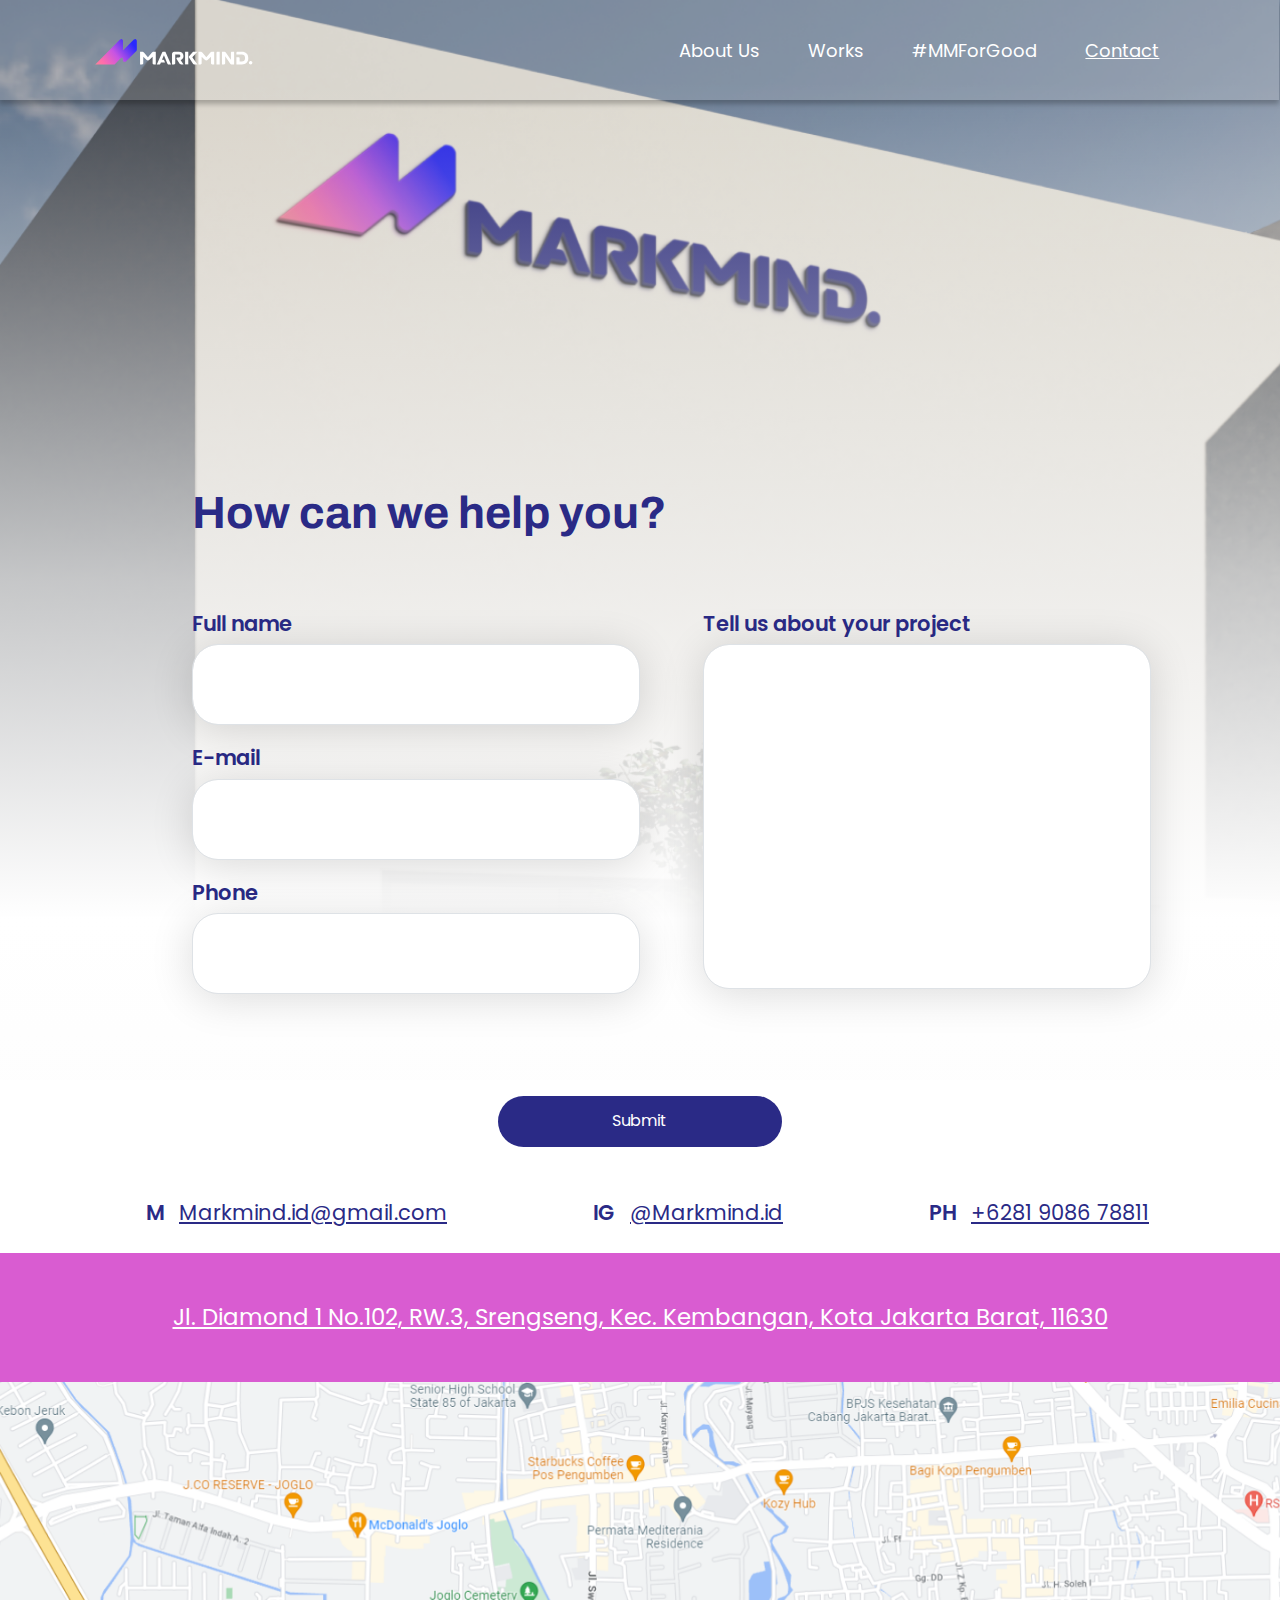
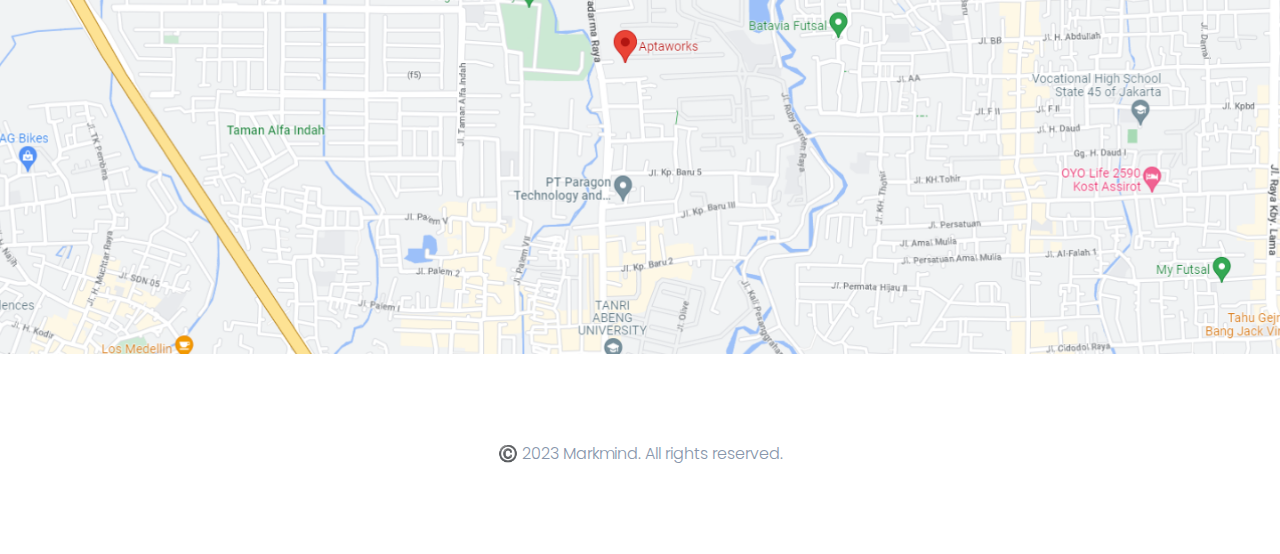
==== contactus.html @ 30f50bf9 "initial commit" ====
<!DOCTYPE html>
<html lang="en">

<head>
    <meta charset="utf-8" />
    <meta name="viewport" content="width=device-width, initial-scale=1" />
    <title>Markmind</title>
    <link href="https://cdn.jsdelivr.net/npm/bootstrap@5.3.0-alpha2/dist/css/bootstrap.min.css" rel="stylesheet" />
    <link href='https://fonts.googleapis.com/css?family=Archivo' rel='stylesheet'>
    <link href='https://fonts.googleapis.com/css?family=Poppins' rel='stylesheet'>
    <link rel="stylesheet" href="css/background.css">
    <link rel="stylesheet" href="css/main.css">
    <link rel="stylesheet" href="css/contactus.css">
</head>

<body>
    <button class="navbar-toggler mobile" type="button" aria-expanded="false" id="navbar-toggler" id="navbar-toggler">
        <span class="navbar-toggler-icon"></span>
    </button>
    <span class="navbar-toggler-icon bg-navbar-icon mobile"></span>
    <div class="blur-nav mobile" id="blurNavbar">
        <div class="blur-nav-items">
            <ul class="navbar-nav ms-auto mb-2 mb-lg-0">
                <li class="nav-item">
                    <a class="nav-link" href="./index.html">About Us</a>
                </li>
                <li class="nav-item">
                    <a class="nav-link" href="./works.html">Works</a>
                </li>
                <li class="nav-item">
                    <a class="nav-link" href="./mmforgood.html">#MMForGood</a>
                </li>
                <li class="nav-item">
                    <a class="nav-link" href="./contactus.html"><u>Contact</u></a>
                </li>
            </ul>
        </div>
    </div>
    <nav class="navbar navbar-expand-lg bg-navbar pt-3  header">
        <div class="container">
            <a class="navbar-brand" href="./index.html"><img src="assets/title.svg" alt="Markmind" /></a>
            <div class="collapse navbar-collapse" id="navbarSupportedContent">
                <ul class="navbar-nav ms-auto mb-2 mb-lg-0">
                    <li class="nav-item">
                        <a class="nav-link" href="./index.html">About Us</a>
                    </li>
                    <li class="nav-item">
                        <a class="nav-link" href="./works.html">Works</a>
                    </li>
                    <li class="nav-item">
                        <a class="nav-link" href="./mmforgood.html">#MMForGood</a>
                    </li>
                    <li class="nav-item">
                        <a class="nav-link" href="./contactus.html"><u>Contact</u></a>
                    </li>
                </ul>
            </div>
        </div>
    </nav>
    <div class="background contactus-bg">
        <div class="contactus-bg mobile" id="elipse1"></div>
        <div class="contactus-bg mobile" id="elipse2"></div>
        <div class="contactus-bg mobile" id="elipse3"></div>
        <div class="contactus-bg mobile" id="elipse4"></div>
        <div class="contactus-bg mobile" id="elipse5"></div>
        <div class="contactus-bg mobile" id="elipse6"></div>
        <div class="main-bg mobile" id="bgfooter"></div>
        <div class="main-bg"></div>
    </div>
    <div class="blnkspace"></div>
    <form action="https://formspree.io/f/mayzaboo" method="POST">
        <div class="container-1">
            <div class="container-1-header">
                <h1>How can we help you?</h1>
            </div>
            <div class="container-1-forms">
                <div class="container-1-forms-left">
                    <div class="form">
                        <h2>Full name</h2>
                        <div class="input-group">
                            <input class="form-control" type="text" name="name" placeholder="Full name"
                                required="required" />
                        </div>
                    </div>
                    <div class="form">
                        <h2>E-mail</h2>
                        <div class="input-group">
                            <input class="form-control" type="email" name="email" placeholder="E-mail"
                                required="required" />
                        </div>
                    </div>
                    <div class="form">
                        <h2>Phone</h2>
                        <div class="input-group">
                            <input class="form-control" type="text" name="phone" placeholder="Phone"
                                required="required" />
                        </div>
                    </div>
                </div>
                <div class="container-1-forms-right">
                    <div class="form">
                        <h2>Tell us about your project</h2>
                        <div class="input-group">
                            <input class="form-control" type="text" name="project"
                                placeholder="Tell us about your project" required="required" id="right-form" />
                        </div>
                    </div>
                </div>
            </div>
            <button class="btn poppins" id="submit-btn" type="submit">Submit</button>
        </div>
    </form>
    <div class="container-2 poppins">
        <div class="contacts">
            <h1>M</h1>
            <a href="mailto: markmind.id@gmail.com">Markmind.id@gmail.com</a>
        </div>
        <div class="contacts">
            <h1>IG</h1>
            <a href="https://www.instagram.com/markmind.id/">@Markmind.id</a>
        </div>
        <div class="contacts">
            <h1>PH</h1>
            <a
                href="https://api.whatsapp.com/send?phone=6281908678811&text=Halo%20MarkMind.%20Boleh%20bertanya%20mengenai%20layanan">+6281
                9086 78811</a>
        </div>
    </div>
    <div class="container-3 poppins">
        <a href="https://maps.app.goo.gl/wkw7BoBcJUdyeUQN9?g_st=ic">Jl. Diamond 1 No.102, RW.3, Srengseng, Kec.
            Kembangan, Kota Jakarta Barat, 11630</a>
    </div>
    <div class="container-4">
        <a href="https://maps.app.goo.gl/wkw7BoBcJUdyeUQN9?g_st=ic">
            <img src="./assets/contactus_map.png" alt=""></a>
    </div>
    <div class="poppins" id="footer">
        <div id="footer-bot">
            <p>©️ 2023 Markmind. All rights reserved.</p>
        </div>
    </div>

    <script src="https://cdn.jsdelivr.net/npm/bootstrap@5.3.0-alpha2/dist/js/bootstrap.bundle.min.js"></script>
    <script src="./js/main.js"></script>
    <script src="./js/works.js"></script>
</body>

</html>
---- css/background.css ----
body {
    background-color: #2E2E7B;

}

.background {
    width: 100%;
    /* height: 1920px; */
    /* background-color: #2E2E7B; */
    position: absolute;
    overflow: hidden;
    z-index: -2;
}

#grain img {
    width: 100vw;
    height: 100vh;
    position: fixed;
    top: 0;
}

/* #grain img {
    width: 100%;
} */

#bgfooter {
    z-index: -2;
}

@media (min-width: 992px) {

    #bgfooter {
        position: absolute;
        width: 139%;
        height: 3335px;
        left: -19%;
        bottom: 0;
        background: radial-gradient(173.13% 109.48% at 49.87% -9.48%, rgba(46, 46, 123, 0) 33.85%, #FFFFFF 54.17%);
        /* filter: blur(149.5px); */
    }

    /* main-bg */
    .main-bg#elipse1 {
        position: absolute;
        width: 667px;
        height: 667px;
        right: -195px;
        top: -171px;
        border-radius: 50%;

        background: #CD62BC;
        filter: blur(259.5px);
    }

    .main-bg#elipse2 {
        position: absolute;
        width: 547px;
        height: 547px;
        left: -499px;
        top: 780px;
        border-radius: 50%;

        background: #FCD9F6;
        filter: blur(259.5px);
    }

    .main-bg#elipse3 {
        position: absolute;
        width: 547px;
        height: 547px;
        right: -371px;
        top: 1641px;
        border-radius: 50%;

        background: #FCD9F6;
        filter: blur(259.5px);
    }

    .main-bg#elipse4 {
        position: absolute;
        width: 1078.89px;
        height: 1078.89px;
        left: calc(50% - 1078.89px/2 - 3.06px);
        top: 1493.88px;
        z-index: -2;
        border-radius: 50%;

        background: #FE85D5;
        filter: blur(259.5px);
        transform: rotate(-89.71deg);
    }

    /* mmforgood-bg */
    .mmforgood-bg {
        height: 1900px;
    }

    .mmforgood-bg#elipse5 {
        position: absolute;
        width: 995px;
        height: 995px;
        left: -417px;
        top: 620px;
        border-radius: 50%;
        background: #F385B6;
        filter: blur(225px);
        min-width: none;
    }

    /* works-bg */
    .works-bg {
        height: 5086px;
    }

    .works-bg#elipse1 {
        position: absolute;
        width: 994.76px;
        height: 994.76px;
        right: -570.7px;
        top: 1052.88px;

        background: #F385B6;
        filter: blur(296.571px);
    }

    .works-bg#elipse5 {
        position: absolute;
        width: 911.83px;
        height: 911.83px;
        left: -274.4px;
        top: 1908.2px;

        background: #F385B6;
        filter: blur(296.571px);
        transform: rotate(-165deg);
    }

    .works-bg#elipse6 {
        position: absolute;
        width: 504px;
        height: 504px;
        right: -252px;
        top: 2010px;

        background: #E2E2E2;
        filter: blur(167.5px);
    }

    .works-bg#bgfooter {
        height: 2073px;
    }

}

/* For screens narrower than 768px (mobile) */
@media (max-width: 992px) {

    /* .background {
        height: 600vw;
        max-height: 2500px;
    } */

    #elipse1 {
        position: absolute;
        width: 256px;
        height: 256px;
        right: -104px;
        top: 176px;

        background: #D362A9;
        filter: blur(115px);
    }

    #elipse2 {
        position: absolute;
        width: 256px;
        height: 256px;
        left: -97px;
        top: 621px;

        background: #D362A9;
        filter: blur(115px);
    }

    #elipse3 {
        position: absolute;
        width: 425px;
        height: 271px;
        right: -66px;
        top: 331px;
        z-index: 1;

        background: #2E2E7B;
        filter: blur(60px);
    }

    #elipse4 {
        position: absolute;
        width: 256px;
        height: 256px;
        right: -178px;
        top: 602px;

        background: rgba(122, 122, 193, 0.8);
        filter: blur(115px);
    }

    #elipse5 {
        position: absolute;
        width: 256px;
        height: 256px;
        right: -123px;
        top: 1033px;

        background: #D362A9;
        filter: blur(115px);
    }

    #elipse6 {
        position: absolute;
        width: 256px;
        height: 256px;
        left: -158px;
        top: 1112px;

        background: #7A7AC1;
        filter: blur(115px);
    }

    #bgfooter {
        position: absolute;
        width: 140vw;
        left: -15%;
        height: 878px;
        bottom: 0;
        background: radial-gradient(173.13% 109.48% at 49.87% -9.48%, rgba(48, 42, 142, 0) 43.75%, #E0E0E0 60.42%, #FFF 67.71%);
        /* filter: blur(20px); */
    }
}
---- css/main.css ----
body {
    font-family: "Archivo" !important;
}

.poppins {
    font-family: "Poppins" !important;
}

.archivo {
    font-family: "Archivo" !important;
}

.w-700 {
    font-weight: 700;
}

.bg-mm img {
    width: 100%;
    position: fixed;
    z-index: -1;
}

.header {
    background: rgba(217, 217, 217, 0.2);
}

#navbarSupportedContent {
    font-size: 18px;
}

.nav-item {
    margin: 0 16px;
}

.navbar-nav {
    font-family: "Poppins" !important;
    --bs-nav-link-color: #fff;
    color: white;
}

.navbar-branc img {
    height: 32px;
}

#linebreak {
    background-color: white;
    min-height: 2px;
}

#footer {
    /* background-color: white; */
    position: relative;
    display: flex;
    flex-direction: column;
    width: 100%;
    overflow-x: clip;
}

#footer-top {
    min-height: 250px;
    width: 100%;
    display: flex;
    position: relative;
    margin: 17px 0 118px;
}

#footer-bot {
    display: flex;
    flex-direction: column;
    align-items: center;
    width: 100%;
    line-height: 8px;
    color: #2a2a86;
    font-size: 25px;
}

#footer-bot img {
    width: 187px;
}

#footer-bot h3 {
    font-style: normal;
    font-weight: 400;
    font-size: 18.2857px;
    line-height: 27px;
    text-align: center;
}

#footer-bot p {
    font-family: 'Poppins';
    font-style: normal;
    font-weight: 300;
    font-size: 16px;
    line-height: 23px;

    text-align: center;
}



#footer-top h1 {
    color: #2a2a86;
    font-size: 73px;
    font-weight: 700;
    position: absolute;
    left: 117.71px;
    width: 140px;
    letter-spacing: 4px;
}

#footer-top-right {
    display: flex;
    justify-content: space-between;
    width: 428px;
    position: absolute;
    right: 181px;
}

.footer-top-right {
    display: flex;
    flex-direction: column;
    align-items: flex-start;
    gap: 36.57px;
    width: 183px;
    height: 295.29px;
    right: 574.71px;
    font-family: "Poppins" !important;
}

.footer-top-right a {
    text-decoration: none;
    color: #2a2a86;
    font-size: 18px;
}

.footer-top-right h4 {
    color: #2a2a86;
    opacity: 35%;
    font-size: 28px;
    font-weight: 600;
}

#footer-bot h3 {
    font-family: "Poppins" !important;
}

#wave-svg {
    position: absolute;
    width: 100vw;
    /* top: -250px; */
    z-index: -2;
}

#footer-circle {
    position: absolute;
}

.works-btn {
    width: fit-content
}

.works-btn button {
    background: #FFFFFF;
    border-radius: 52.5714px;
    border: 0;
    padding: 10px 28px;
    color: #190A2F;
    font-size: 20.5px;
}

#submit-btn:hover {
    background: transparent;
    border: 2px solid #2A2A86;
    color: #2A2A86;
}


.works-btn>button:hover {
    background: transparent;
    border: 2px solid white;
    color: white;
}

/* ---------------------------------------------------------------------------------------------------------------------------------------------------------------------- */
/* ---------------------------------------------------------------------------------------------------------------------------------------------------------------------- */
/* ---------------------------------------------------------------------------------------------------------------------------------------------------------------------- */
/* ---------------------------------------------------------------------------------------------------------------------------------------------------------------------- */

/* For screens wider than 992px (desktop) */
@media (min-width: 992px) {

    /* Add your desktop styles here */
    .bg-mm img {
        /* width: 100%; */
        position: absolute;
        z-index: -1;
    }

    .header {
        display: flex;
        flex-direction: row;
        justify-content: center;
        align-items: center;
        padding: 15px 84px;
        gap: 503px;

        position: absolute;
        width: 100%;
        height: 100px;
        left: -0.57px;
        top: 0px;
        box-shadow: 0px 4px 5px rgba(0, 0, 0, 0.25);
    }

    .blnkspace {
        min-height: 120px;
    }

    #wave-svg {
        height: 920px;
    }

    #footer-circle {
        width: 370px;
        top: -87px;
        left: 32px;
    }

    .mobile {
        display: none;
    }
}

/* ---------------------------------------------------------------------------------------------------------------------------------------------------------------------- */
/* ---------------------------------------------------------------------------------------------------------------------------------------------------------------------- */
/* ---------------------------------------------------------------------------------------------------------------------------------------------------------------------- */
/* ---------------------------------------------------------------------------------------------------------------------------------------------------------------------- */

/* For screens narrower than 768px (mobile) */
@media (max-width: 992px) {

    .navbar>.container {
        align-items: flex-end;
    }

    .navbar-brand {
        padding: 0;
    }

    .navbar-toggler {
        height: 21px;
    }

    .navbar-toggler-icon {
        height: 21px;
        width: 26px;
    }

    .bg-transparent {
        background-color: #c00000;
        opacity: 100%;
    }

    .header {
        padding: 25px;
        box-shadow: 0px 4px 5px rgba(0, 0, 0, 0.25);
        position: absolute;
        width: 100%;
        z-index: 3;
    }

    .blnkspace {
        min-height: 100px;
    }

    .navbar-toggler {
        border: var(--bs-border-width) solid rgb(207 57 57 / 0%);
        padding: 0;
        margin: 0;
    }

    .navbar-toggler-icon {
        background-image: url("../assets/navbar-toggler-icon.svg");
    }

    .navbar-collapse {
        margin-top: 15px
    }

    .navbar-toggler:focus {
        box-shadow: none;
    }

    .web {
        display: none;
        height: 0;
    }

    #footer {
        /* background: white; */
        display: flex;
        flex-direction: column;
    }

    #footer-top {
        width: 100%;
        display: flex;
        position: relative;
        margin: 28px 0 157px;
        min-height: 0;
    }

    #footer-top h1 {
        color: #2a2a86;
        font-size: 18px;
        font-weight: 700;
        position: absolute;
        left: 31.78px;
        width: 110px;
        letter-spacing: 1px;
    }

    #footer-top-right {
        display: flex;
        justify-content: space-between;
        width: 222px;
        position: absolute;
        right: 0;
    }

    .footer-top-right h4 {
        color: #2a2a86;
        opacity: 35%;
        font-size: 17px;
        font-weight: 600;
    }

    .footer-top-right a {
        text-decoration: none;
        color: #2a2a86;
        font-size: 12px;
    }

    .footer-top-right {
        display: flex;
        flex-direction: column;
        align-items: flex-start;
        gap: 7.57px;
        width: 183px;
        height: 0;
        right: 574.71px;
    }

    #footer-bot img {
        width: 80.53px;
    }

    #footer-bot h3 {
        font-style: normal;
        font-weight: 400;
        font-size: 9px;
        line-height: 13px;
        text-align: center;
    }

    #footer-bot p {
        font-family: 'Poppins';
        font-style: normal;
        font-weight: 300;
        font-size: 9px;
        line-height: 23px;
        text-align: center;
    }

    #wave-svg {
        position: absolute;
        margin: 12px 0;
        width: 100%;
    }

    #footer-circle {
        width: 106px;
    }

    .blur-nav {
        position: fixed;
        width: 70vw;
        height: 100%;
        right: -70vw;
        z-index: 5;

        background: rgba(217, 217, 217, 0.3);
        box-shadow: -5px 3px 15px rgba(0, 0, 0, 0.2);
        backdrop-filter: blur(8px);

        animation-timing-function: ease-in-out;
        animation-duration: 0.5s;
        animation-fill-mode: forwards;


        /* display: none; */

    }

    .nav-hide {
        animation-name: nav-hide;
    }

    .nav-show {
        animation-name: nav-slide;
    }

    @keyframes nav-slide {
        from {
            right: -70vw;
        }

        to {
            right: 0;
            /* background-color: blue; */
        }
    }

    @keyframes nav-hide {
        from {
            right: 0;
        }

        to {
            right: -70vw;
            /* background-color: blue; */
        }
    }

    #blur-nav-toggler {
        right: 37px;
        top: 26px;
        position: fixed;
        animation-name: none;
    }

    .blur-nav-items {
        margin: 170px 0 0 50px;
    }

    .blur-nav a {
        font-size: 23px;
        text-shadow: 0.361111px 0.361111px 2.52778px rgba(0, 0, 0, 0.3);
    }

    #navbar-toggler,
    .bg-navbar-icon {
        position: absolute;
        right: 25px;
        top: 25px;
        z-index: 6;
    }

    #navbar-brand {
        position: absolute;
        left: 25px;
        top: 25px;
    }

    .bg-navbar-icon {
        z-index: 3;
    }

    #wave-svg {
        bottom: 370px;
    }

}
---- css/contactus.css ----
body {
    width: 100%;
    overflow-x: hidden;
}

.input-group>.form-control {
    border-radius: 26px;
    box-shadow: 0px 4.57143px 42.2857px rgba(0, 0, 0, 0.14);
}

element.style {
    display: flex;
    justify-content: space-evenly;
}

.container-2 {
    display: flex;
    justify-content: space-evenly;
}

.contacts {
    display: flex;
}

.contacts h1 {
    font-size: 21px;
    font-weight: 600;
    color: #2A2A86;
    margin: 0 15px;
    /* line-height: 1.5; */
    line-height: normal;
}

.contacts a {
    color: #2A2A86;
    font-size: 21px;
    line-height: normal;
}

.container-3 {
    width: 100%;
    display: flex;
    justify-content: center;
    align-items: center;
    background-color: #D95CD1;
}

.container-3 a {
    color: white;
}

.container-4 img {
    width: 100%;
}

#footer {
    background: #ffffff;
}

#footer-bot {
    color: #8896AB;
    align-items: center;
    justify-content: center;
}

#footer-bot p {
    margin: 0;
}

.container-1-header h1 {
    font-family: 'Archivo';
    font-style: normal;
    font-weight: 700;
    font-size: 24.1944px;
    line-height: 26px;
    text-align: center;
}

/* ---------------------------------------------------------------------------------------------------------------------------------------------------------------------- */
/* ---------------------------------------------------------------------------------------------------------------------------------------------------------------------- */
/* ---------------------------------------------------------------------------------------------------------------------------------------------------------------------- */
/* ---------------------------------------------------------------------------------------------------------------------------------------------------------------------- */
@media (min-width: 992px) {
    body {
        background-color: white;
    }

    input.form-control::placeholder {
        color: red;
        color: white
    }

    .mobile {
        display: none;
        height: 0;
    }

    .contactus-bg {
        background-color: white;
    }

    .contactus-bg img {
        width: 100%
    }

    .grad {
        min-height: 1080px;
        width: 100%;
        background: linear-gradient(to top, rgba(253, 253, 253, 0.955917) -6.15%, #FFFFFF 17.46%, rgba(245, 245, 245, 0.726983) 36.45%, rgba(217, 217, 217, 0) 92.4%);
        position: absolute;
        top: 0;
    }

    .main-bg {
        /* position: relative; */
        min-height: 1080px;
        width: 100%;
        background-image: linear-gradient(to top, #FDFDFD -6.15%, #FFFFFF 14.89%, rgba(245, 245, 245, 0.726983) 46.2%, rgba(217, 217, 217, 0) 92.4%), url('../assets/contactus_bg.png');
        background-size: cover;
    }

    .blnkspace {
        min-height: 500px;
    }

    .container-1 {
        display: flex;
        flex-direction: column;
        align-items: center;
        color: #2A2A86;
    }

    .form {
        margin: 20px 0;
        font-family: "Poppins" !important;
    }

    .container-1 h1 {
        font-size: 45px;
        font-weight: 700;
    }

    .container-1 h2 {
        font-size: 21px;
        font-weight: 600;
    }

    .container-1-header {
        display: flex;
        width: 70%;
    }

    .container-1-forms {
        display: flex;
        width: 70%;
        justify-content: space-between;
        margin: 57px;
    }

    .container-1-forms-left {
        margin-right: 7%;
    }

    .input-group>.form-control {
        width: 35vw;
        height: 81.14px;
    }

    .form-control>::-webkit-input-placeholder {
        color: transparent;
    }

    #right-form {
        height: 345px;
    }

    .btn {
        width: 283.43px;
        height: 50.76px;
        color: white;
        background-color: #2A2A86;
        border-radius: 52px;
        margin: 25px 0;
    }

    .btn:hover {
        background: transparent;
        border: 2px solid #2A2A86;
        color: #2A2A86;
    }

    .container-2 {
        margin: 25px 0;
    }

    .container-3 {
        height: 129px;
    }

    .container-3 a {
        font-size: 22.8px;
    }

    #footer-bot {
        height: 200px;
    }

    .background {
        height: fit-content;
    }
}

/* ---------------------------------------------------------------------------------------------------------------------------------------------------------------------- */
/* ---------------------------------------------------------------------------------------------------------------------------------------------------------------------- */
/* ---------------------------------------------------------------------------------------------------------------------------------------------------------------------- */
/* ---------------------------------------------------------------------------------------------------------------------------------------------------------------------- */

/* For screens narrower than 768px (mobile) */
@media (max-width: 992px) {
    input.form-control::placeholder {
        color: rgba(42, 42, 134, 0.3);
        font-family: 'Poppins';
        font-style: normal;
        font-weight: 400;
        font-size: 9.02778px;
        line-height: 14px;

        position: absolute;
        top: 10px;

    }

    #bgfooter {
        bottom: -93px;
    }

    .blnkspace {
        min-height: 110px;
    }

    .container-1 {
        display: flex;
        flex-direction: column;
        align-items: center;
        color: white;
    }

    .container-1-forms {
        margin: 17px 0;
    }

    .container-1-header h1 {
        letter-spacing: 2px;
    }

    .input-group>.form-control {
        border-radius: 9px;
        box-shadow: 0px 4.57143px 42.2857px rgba(0, 0, 0, 0.14);
        width: 280.94px;
        height: 38.64px;
        margin: 10px 0;
    }

    #right-form {
        height: 100px;
    }

    .container-1 h2 {
        display: none;
    }

    .btn {
        background: #FFFFFF;
        border: 0.7px solid #FFFFFF;
        box-shadow: 0.361111px 0.361111px 2.52778px 1.80556px rgba(0, 0, 0, 0.3);
        border-radius: 35px;
        width: 114px;
        padding: 3px 0;
        color: #2A2A86;
        font-size: 13px;
    }

    .btn:hover {
        background: transparent;
        color: white;
        border: 0.7px solid #FFFFFF;

    }

    .container-2 {
        margin: 35px 0;
    }

    .container-2 h1,
    .container-2 a {
        color: white;
        font-size: 9px;
    }

    .container-3 {
        height: 40px;
    }

    .container-3 a {
        font-size: 8.83px;
    }

    .container-4 img {
        width: 100%
    }

    #footer-bot {
        height: 50px
    }

    .background {
        height: 858px;
    }

    #bgfooter {
        height: 719px;
    }

    .blnkspace {
        min-height: 139px;
    }
}
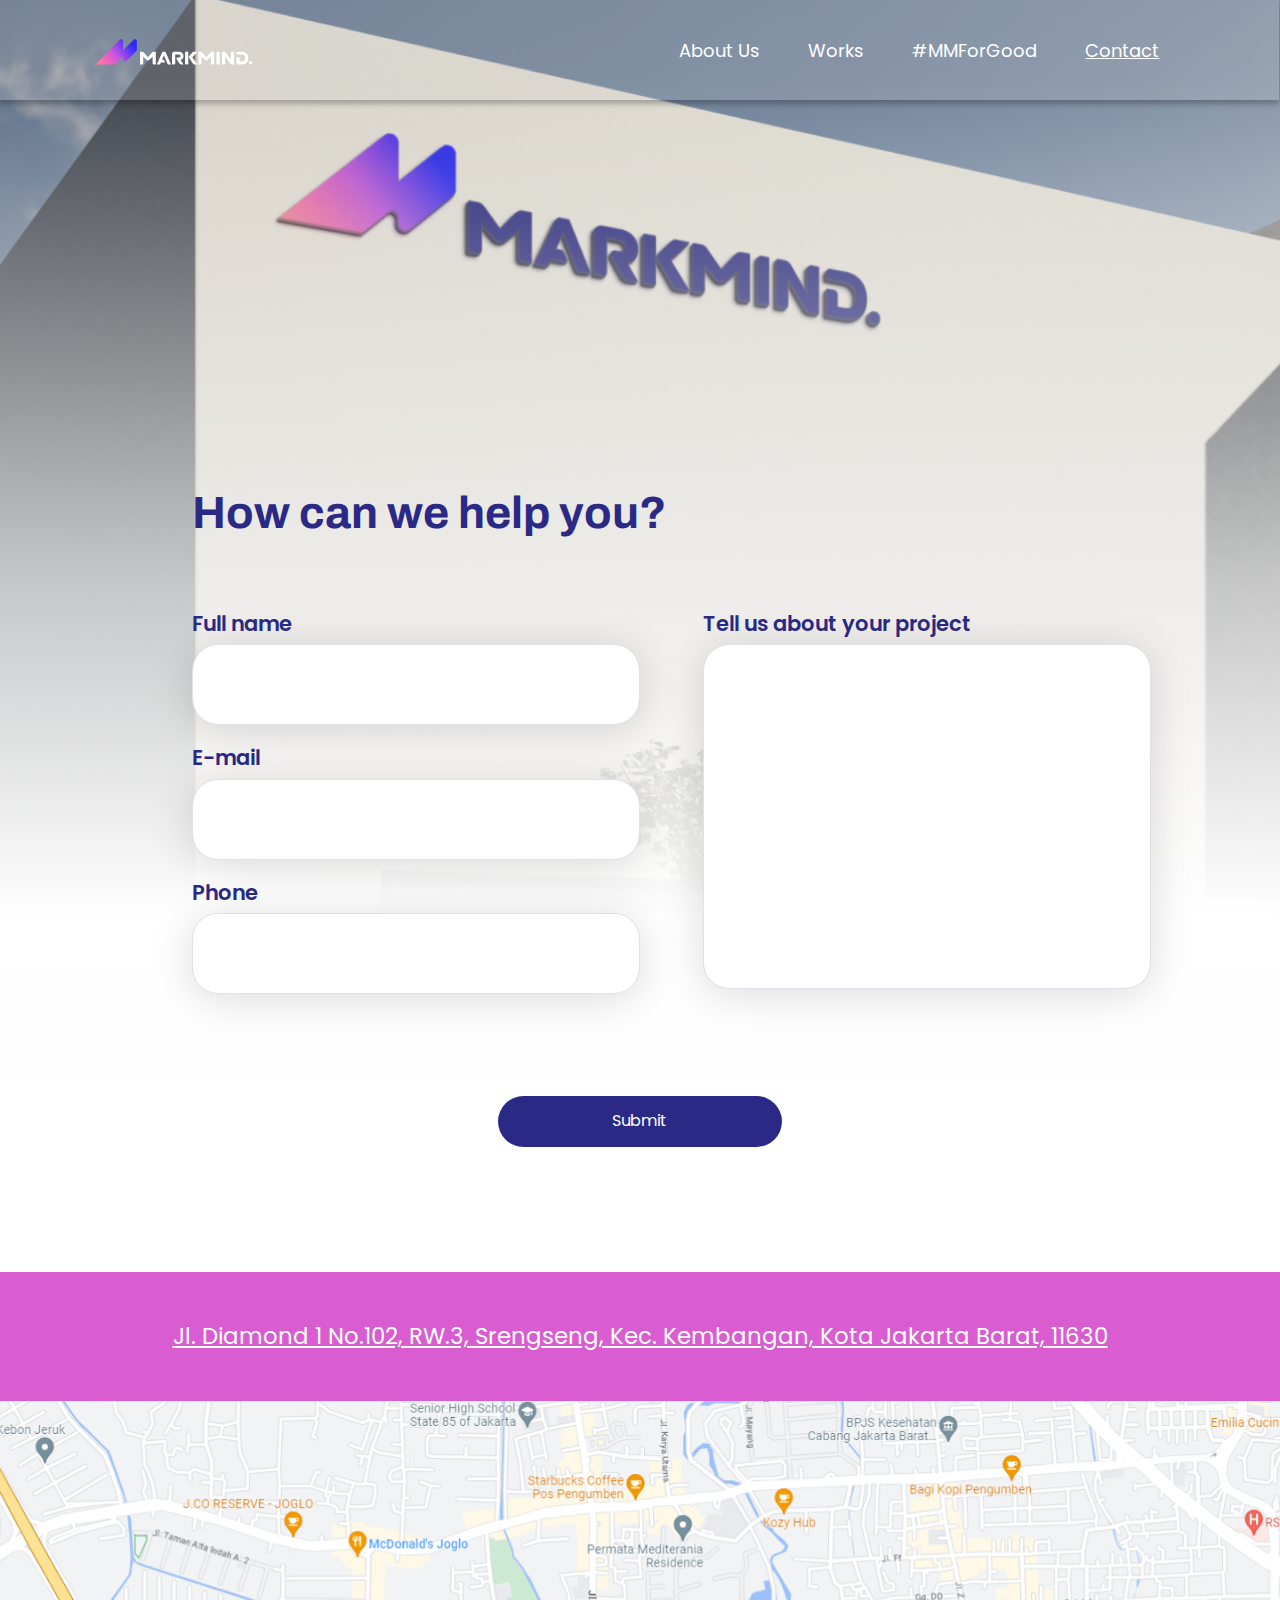
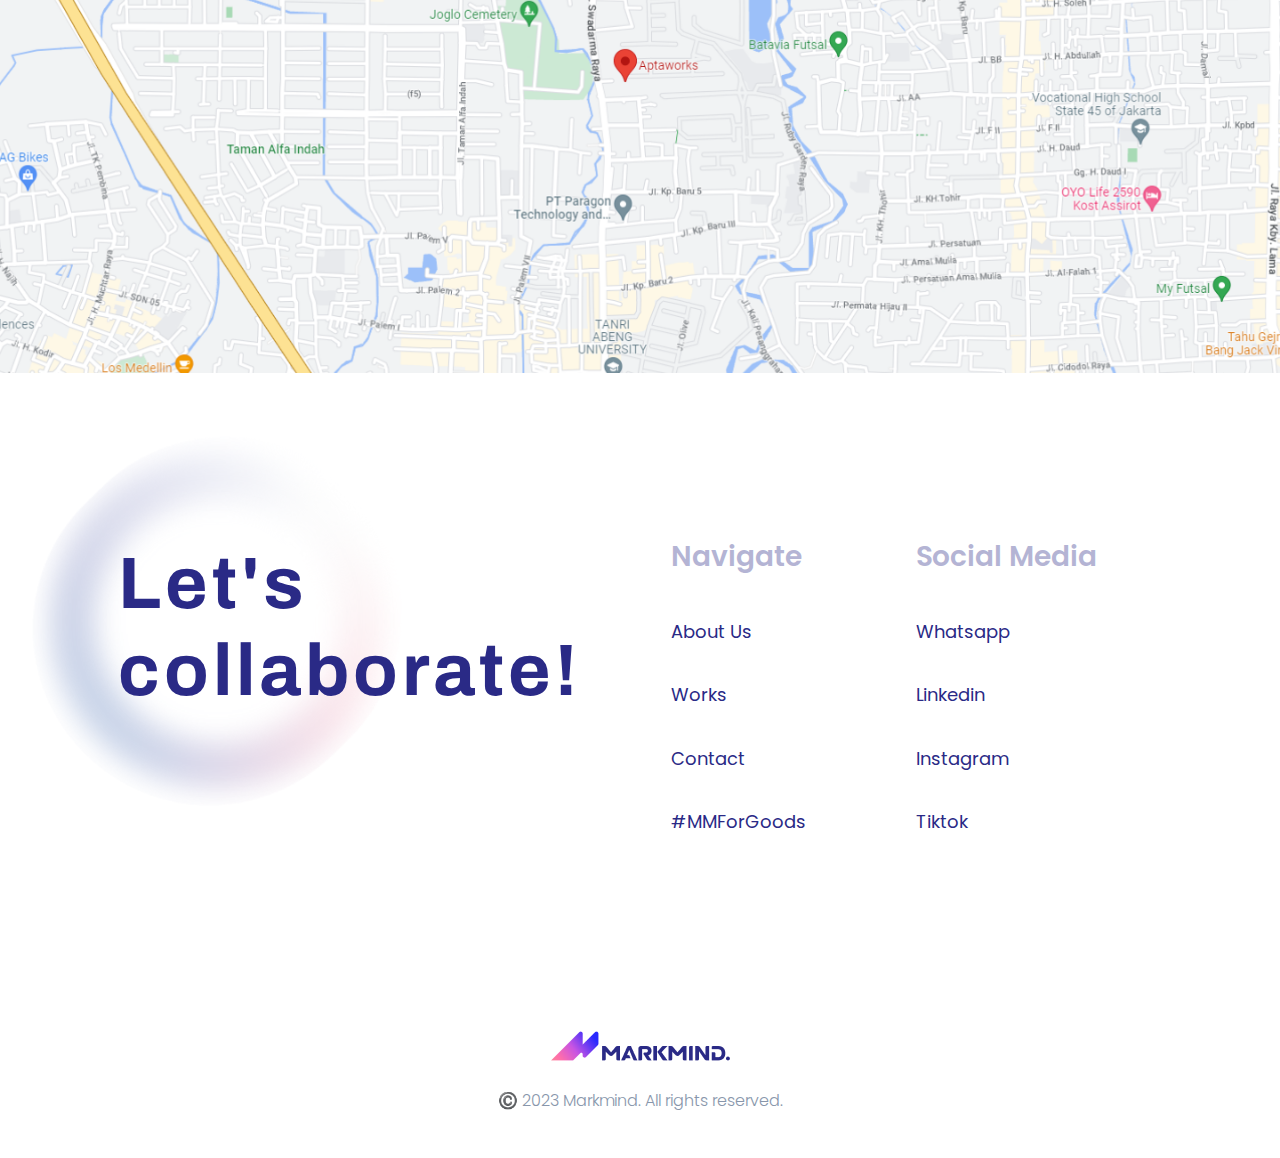
==== commit 4bd9206c: "feat: enhance contact us" ====
--- a/contactus.html
+++ b/contactus.html
@@ -110,22 +110,6 @@
             <button class="btn poppins" id="submit-btn" type="submit">Submit</button>
         </div>
     </form>
-    <div class="container-2 poppins">
-        <div class="contacts">
-            <h1>M</h1>
-            <a href="mailto: markmind.id@gmail.com">Markmind.id@gmail.com</a>
-        </div>
-        <div class="contacts">
-            <h1>IG</h1>
-            <a href="https://www.instagram.com/markmind.id/">@Markmind.id</a>
-        </div>
-        <div class="contacts">
-            <h1>PH</h1>
-            <a
-                href="https://api.whatsapp.com/send?phone=6281908678811&text=Halo%20MarkMind.%20Boleh%20bertanya%20mengenai%20layanan">+6281
-                9086 78811</a>
-        </div>
-    </div>
     <div class="container-3 poppins">
         <a href="https://maps.app.goo.gl/wkw7BoBcJUdyeUQN9?g_st=ic">Jl. Diamond 1 No.102, RW.3, Srengseng, Kec.
             Kembangan, Kota Jakarta Barat, 11630</a>
@@ -134,8 +118,34 @@
         <a href="https://maps.app.goo.gl/wkw7BoBcJUdyeUQN9?g_st=ic">
             <img src="./assets/contactus_map.png" alt=""></a>
     </div>
-    <div class="poppins" id="footer">
+    <div id="footer">
+        <img draggable="false" id="footer-circle" src="./assets/footer-circle.png" alt="">
+        <div id="footer-top">
+            <h1>Let's collaborate!</h1>
+            <div id="footer-top-right">
+                <div class="footer-top-right">
+                    <h4>Navigate</h4>
+                    <a href="./index.html">About Us</a>
+                    <a href="./works.html">Works</a>
+                    <a href="./contactus.html">Contact</a>
+                    <a href="./mmforgood.html">#MMForGoods</a>
+
+                </div>
+                <div class="footer-top-right">
+                    <h4>Social Media</h4>
+                    <a
+                        href="https://api.whatsapp.com/send?phone=6281908678811&text=Halo%20MarkMind.%20Boleh%20bertanya%20mengenai%20layanan">Whatsapp</a>
+                    <a href="https://www.linkedin.com/company/markmindindonesia/">Linkedin</a>
+                    <a href="https://www.instagram.com/markmind.id/">Instagram</a>
+                    <a href="https://www.tiktok.com/@markmind.id">Tiktok</a>
+                </div>
+            </div>
+        </div>
+        <br>
+        <div id="linebreak"></div>
+        <br>
         <div id="footer-bot">
+            <img src="assets/footer-title.png" alt="">
             <p>©️ 2023 Markmind. All rights reserved.</p>
         </div>
     </div>
--- a/css/main.css
+++ b/css/main.css
@@ -105,7 +105,7 @@
     position: absolute;
     left: 117.71px;
     width: 140px;
-    letter-spacing: 4px;
+    letter-spacing: 4px !important;
 }
 
 #footer-top-right {
@@ -317,7 +317,7 @@
         position: absolute;
         left: 31.78px;
         width: 110px;
-        letter-spacing: 1px;
+        letter-spacing: 1px !important;
     }
 
     #footer-top-right {
@@ -384,7 +384,7 @@
 
     .blur-nav {
         position: fixed;
-        width: 70vw;
+        width: 273px;
         height: 100%;
         right: -70vw;
         z-index: 5;
@@ -392,6 +392,7 @@
         background: rgba(217, 217, 217, 0.3);
         box-shadow: -5px 3px 15px rgba(0, 0, 0, 0.2);
         backdrop-filter: blur(8px);
+        -webkit-backdrop-filter: blur(8px);
 
         animation-timing-function: ease-in-out;
         animation-duration: 0.5s;
--- a/css/contactus.css
+++ b/css/contactus.css
@@ -128,6 +128,7 @@
         flex-direction: column;
         align-items: center;
         color: #2A2A86;
+        margin: 0 0 100px 0;
     }
 
     .form {
@@ -207,6 +208,10 @@
 
     .background {
         height: fit-content;
+    }
+
+    #footer {
+        margin-top: 150px;
     }
 }
 
@@ -243,6 +248,7 @@
         flex-direction: column;
         align-items: center;
         color: white;
+        margin: 0 0 30px 0;
     }
 
     .container-1-forms {
@@ -250,7 +256,7 @@
     }
 
     .container-1-header h1 {
-        letter-spacing: 2px;
+        letter-spacing: 2px !important;
     }
 
     .input-group>.form-control {
@@ -309,10 +315,6 @@
         width: 100%
     }
 
-    #footer-bot {
-        height: 50px
-    }
-
     .background {
         height: 858px;
     }
@@ -324,4 +326,8 @@
     .blnkspace {
         min-height: 139px;
     }
+
+    #footer {
+        padding-top: 30px;
+    }
 }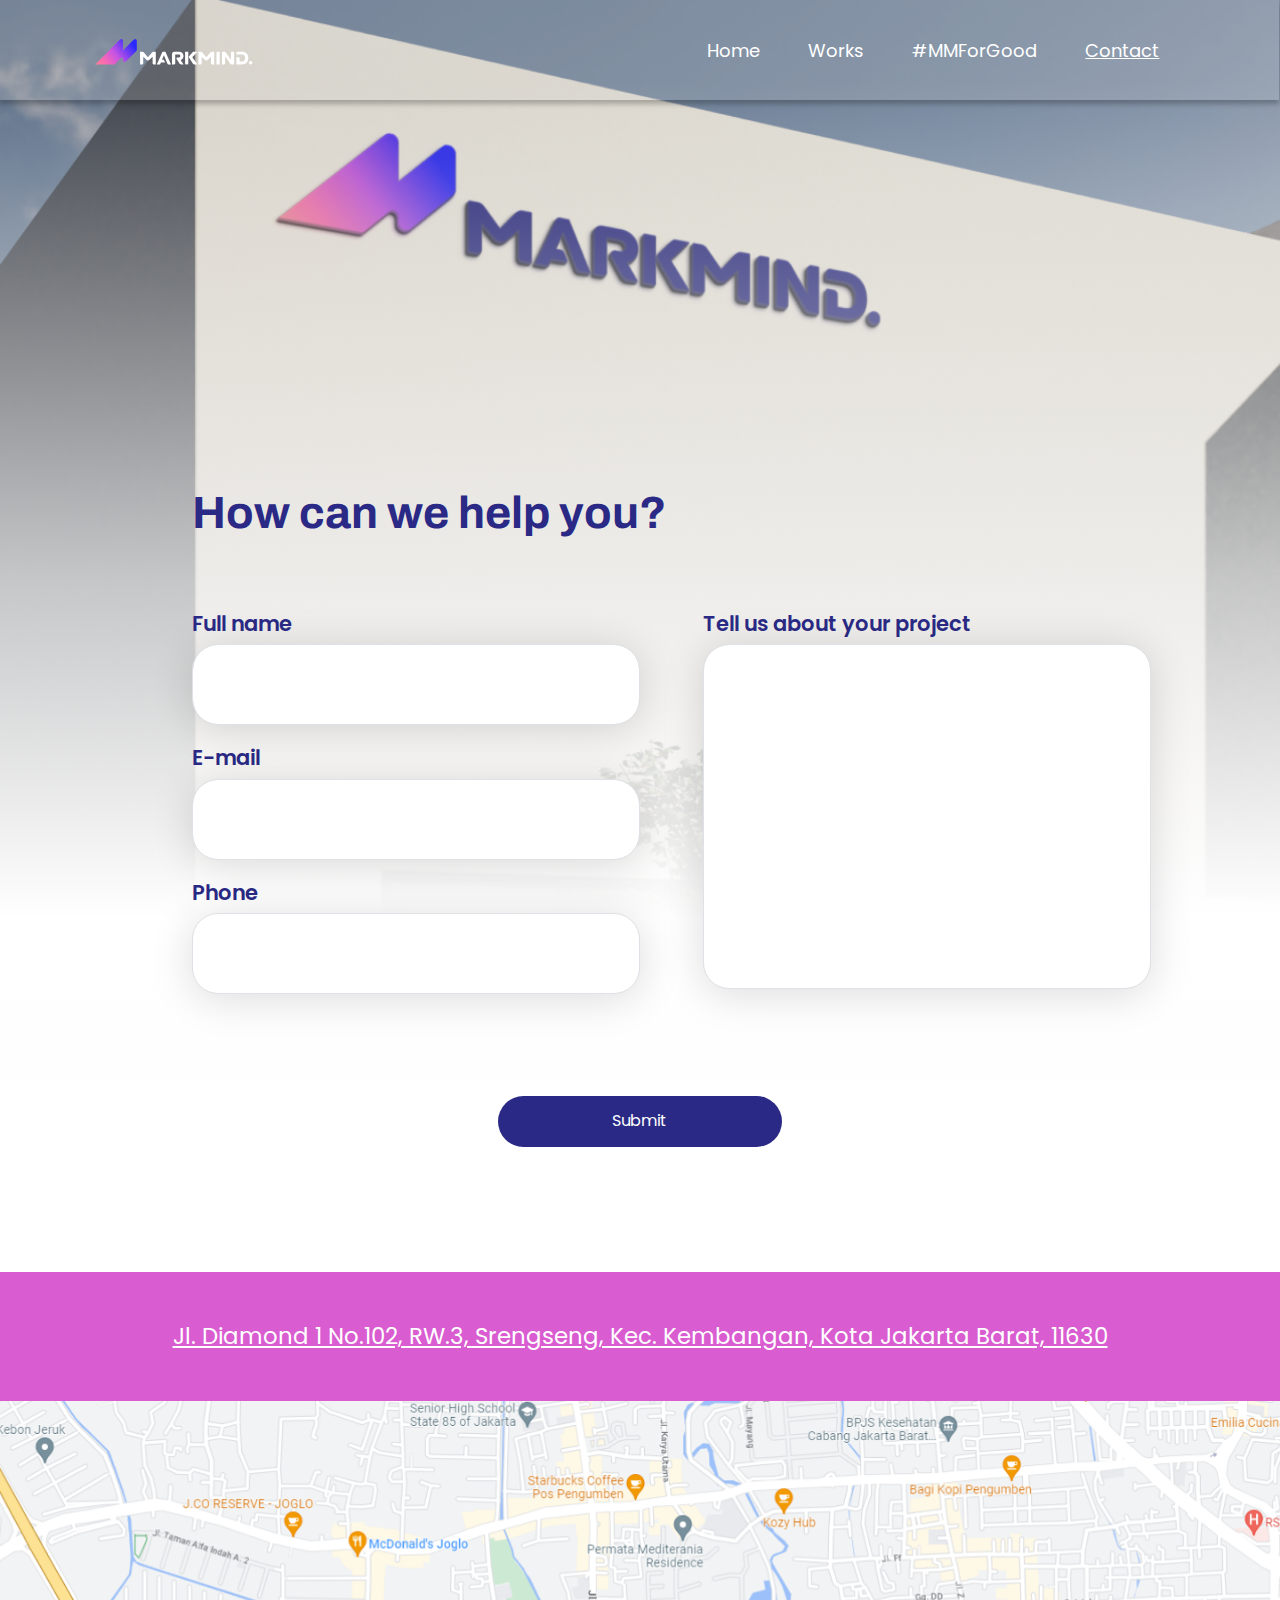
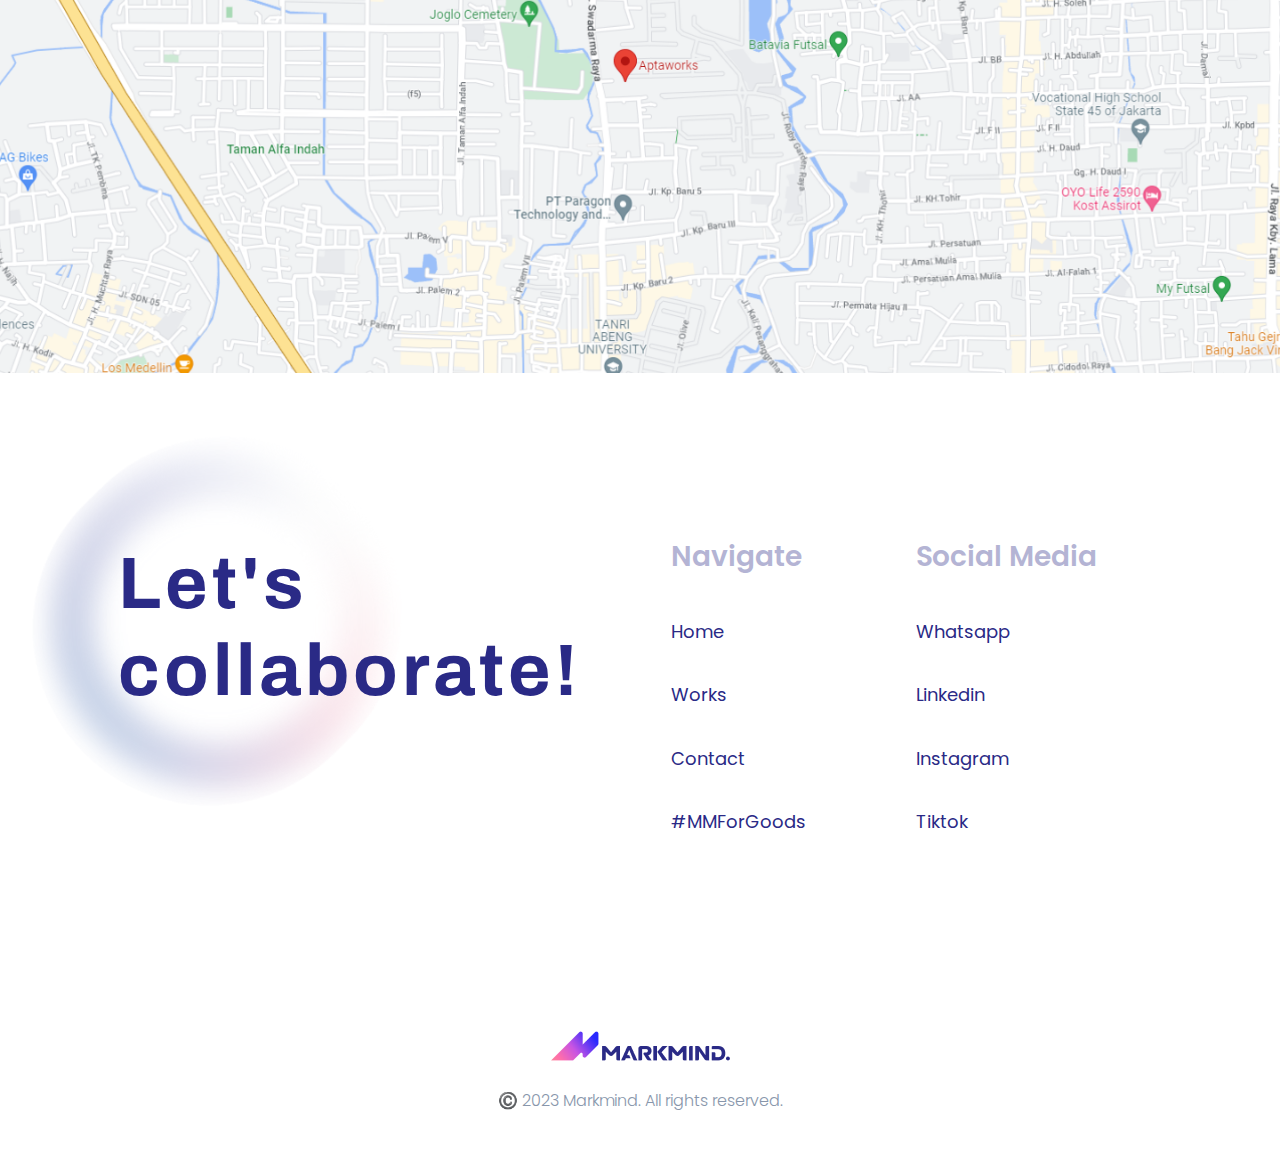
==== commit 8997d418: "feat: contactusahaku & about us -> home" ====
--- a/contactus.html
+++ b/contactus.html
@@ -6,8 +6,8 @@
     <meta name="viewport" content="width=device-width, initial-scale=1" />
     <title>Markmind</title>
     <link href="https://cdn.jsdelivr.net/npm/bootstrap@5.3.0-alpha2/dist/css/bootstrap.min.css" rel="stylesheet" />
-    <link href='https://fonts.googleapis.com/css?family=Archivo' rel='stylesheet'>
-    <link href='https://fonts.googleapis.com/css?family=Poppins' rel='stylesheet'>
+    <link href='https://fonts.googleapis.com/css?family=Archivo:300,400,600,700' rel='stylesheet'>
+    <link href='https://fonts.googleapis.com/css?family=Poppins:300,400,600,700' rel='stylesheet'>
     <link rel="stylesheet" href="css/background.css">
     <link rel="stylesheet" href="css/main.css">
     <link rel="stylesheet" href="css/contactus.css">
@@ -22,7 +22,7 @@
         <div class="blur-nav-items">
             <ul class="navbar-nav ms-auto mb-2 mb-lg-0">
                 <li class="nav-item">
-                    <a class="nav-link" href="./index.html">About Us</a>
+                    <a class="nav-link" href="./index.html">Home</a>
                 </li>
                 <li class="nav-item">
                     <a class="nav-link" href="./works.html">Works</a>
@@ -42,7 +42,7 @@
             <div class="collapse navbar-collapse" id="navbarSupportedContent">
                 <ul class="navbar-nav ms-auto mb-2 mb-lg-0">
                     <li class="nav-item">
-                        <a class="nav-link" href="./index.html">About Us</a>
+                        <a class="nav-link" href="./index.html">Home</a>
                     </li>
                     <li class="nav-item">
                         <a class="nav-link" href="./works.html">Works</a>
@@ -125,7 +125,7 @@
             <div id="footer-top-right">
                 <div class="footer-top-right">
                     <h4>Navigate</h4>
-                    <a href="./index.html">About Us</a>
+                    <a href="./index.html">Home</a>
                     <a href="./works.html">Works</a>
                     <a href="./contactus.html">Contact</a>
                     <a href="./mmforgood.html">#MMForGoods</a>
